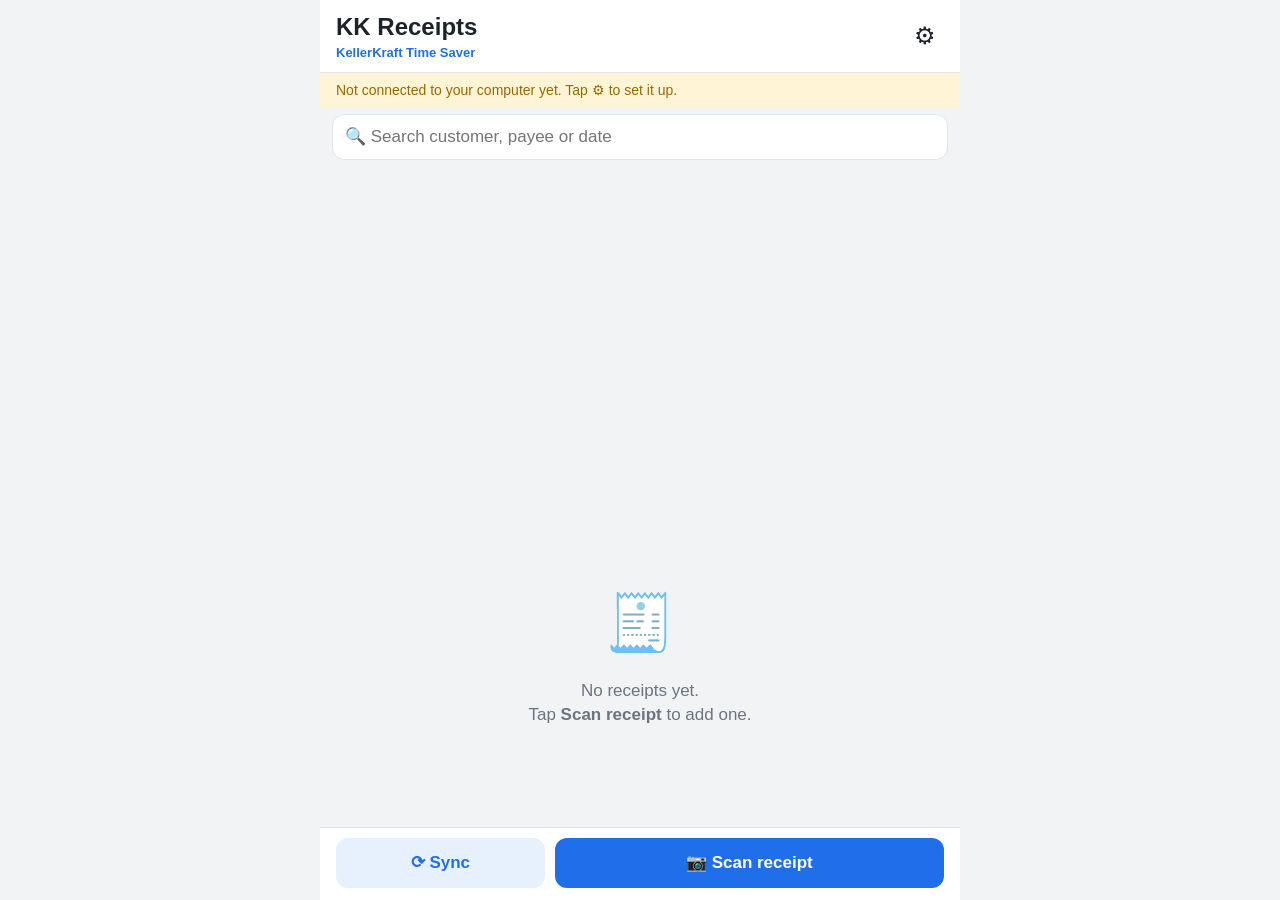
==== docs/index.html @ 090a5728 "Warn against adding KK Receipts to the Home Screen twice On iPhone each Home Screen copy of a web ap" ====
<!DOCTYPE html>
<html lang="en">
<head>
<meta charset="utf-8">
<meta name="viewport" content="width=device-width, initial-scale=1, viewport-fit=cover, user-scalable=no">
<title>KK Receipts</title>
<meta name="apple-mobile-web-app-capable" content="yes">
<meta name="mobile-web-app-capable" content="yes">
<meta name="apple-mobile-web-app-status-bar-style" content="default">
<meta name="apple-mobile-web-app-title" content="KK Receipts">
<meta name="theme-color" content="#1f6feb">
<link rel="manifest" href="manifest.webmanifest">
<link rel="apple-touch-icon" href="icons/apple-touch-icon.png">
<link rel="icon" href="icons/icon-192.png">
<link rel="stylesheet" href="app.css">
</head>
<body>
<div id="app">

  <!-- HOME -->
  <section id="scr-home" class="screen on">
    <header class="top">
      <div>
        <h1>KK Receipts</h1>
        <div class="sub">KellerKraft Time Saver</div>
      </div>
      <button class="icon" id="btnSettings" aria-label="Settings">⚙︎</button>
    </header>
    <div id="syncBar" class="syncbar"></div>
    <div class="searchbar"><input type="search" id="search" placeholder="🔍 Search customer, payee or date" autocomplete="off" autocorrect="off" spellcheck="false"></div>
    <div class="list" id="list"></div>
    <div class="empty hidden" id="emptyList">
      <div class="big">🧾</div>
      <p>No receipts yet.<br>Tap <b>Scan receipt</b> to add one.</p>
    </div>
    <footer class="bottom">
      <button class="secondary" id="btnSync">⟳ Sync</button>
      <label class="primary scanbtn">📷 Scan receipt<input type="file" id="camera" accept="image/*" capture="environment" hidden></label>
    </footer>
  </section>

  <!-- CROP -->
  <section id="scr-crop" class="screen">
    <header class="top">
      <button class="link" id="cropBack">‹ Cancel</button>
      <h2>Adjust corners</h2>
      <span style="width:60px"></span>
    </header>
    <div class="cropwrap" id="cropWrap">
      <canvas id="cropCanvas"></canvas>
      <svg id="cropSvg"><polygon id="cropPoly"/></svg>
      <div class="handle" data-i="0"></div><div class="handle" data-i="1"></div>
      <div class="handle" data-i="2"></div><div class="handle" data-i="3"></div>
    </div>
    <p class="hint">Drag the circles to the receipt's corners.</p>
    <footer class="bottom">
      <button class="secondary" id="cropWhole">Whole photo</button>
      <button class="primary" id="cropOk">Use scan ✓</button>
    </footer>
  </section>

  <!-- EDIT -->
  <section id="scr-edit" class="screen">
    <header class="top">
      <button class="link" id="editBack">‹ Back</button>
      <h2 id="editTitle">Receipt</h2>
      <button class="link" id="editSave"><b>Save</b></button>
    </header>
    <div class="scroll">
      <div class="preview"><img id="editImg" alt="Receipt"><button class="shareicon" id="editShare" aria-label="Save image to Photos or Files" title="Save image"><svg viewBox="0 0 24 24" width="20" height="20" fill="none" stroke="currentColor" stroke-width="2" stroke-linecap="round" stroke-linejoin="round" aria-hidden="true"><path d="M12 3v12"/><path d="M8 7l4-4 4 4"/><path d="M6 11H5a2 2 0 0 0-2 2v6a2 2 0 0 0 2 2h14a2 2 0 0 0 2-2v-6a2 2 0 0 0-2-2h-1"/></svg></button></div>
      <div id="ocrStatus" class="ocr hidden"></div>
      <div class="form">
        <label>Date<input type="date" id="fDate"></label>
        <label>Customer<span class="ac"><input type="text" id="fCustomer" autocomplete="off" autocorrect="off" autocapitalize="words" spellcheck="false" placeholder="Type or pick a customer"><ul class="aclist hidden" id="custSug"></ul></span></label>
        <label>Total<div class="money"><span>$</span><input type="text" id="fTotal" inputmode="decimal" placeholder="0.00"></div></label>
        <label>Payee<span class="ac"><input type="text" id="fPayee" autocomplete="off" autocorrect="off" autocapitalize="words" spellcheck="false" placeholder="(blank)"><ul class="aclist hidden" id="payeeSug"></ul></span></label>
        <div id="storeHint" class="hintline hidden"></div>
        <label>Category<select id="fCategory"></select></label>
        <label>Note <span class="opt">(stays with this receipt only)</span><textarea id="fNote" rows="3" placeholder="e.g. tile for upstairs bathroom"></textarea></label>
      </div>
      <div class="meta" id="editMeta"></div>
      <button class="danger wide" id="editDelete">Delete receipt</button>
    </div>
  </section>

  <!-- SETTINGS -->
  <section id="scr-settings" class="screen">
    <header class="top">
      <button class="link" id="setBack">‹ Back</button>
      <h2>Settings</h2>
      <span style="width:60px"></span>
    </header>
    <div class="scroll">
      <div class="card">
        <h3>Scanning</h3>
        <label class="row"><input type="checkbox" id="sBW" checked> Black &amp; white scan (like Notes)</label>
        <label class="row"><input type="checkbox" id="sNames" checked> Fill in the payee when its name is on the receipt</label>
      </div>
      <div class="card">
        <h3>Phone storage</h3>
        <p class="small warnline">⚠️ <b>Never remove the KK Receipts icon</b> from your Home Screen, and don't add a second one. iPhone keeps the receipts <b>inside this icon</b>, so receipts that haven't synced yet would be lost. To reconnect to the computer, use <b>Computer connection</b> below.</p>
        <p class="small" id="storeInfo"></p>
        <button class="secondary wide" id="btnClean">Remove synced receipts from this phone</button>
        <p class="small muted">They stay safe on your computer.</p>
      </div>
      <details class="card conn" id="connCard">
        <summary><span><b>Computer connection</b><br><span class="small muted" id="connSummary"></span></span></summary>
        <p class="small">On your computer, open <b>KellerKraft Receipts</b> and click <b>Phone setup</b>. Type in the address and code it shows.</p>
        <label>Computer address<input type="text" id="sAddr" inputmode="decimal" placeholder="e.g. 192.168.1.20" autocomplete="off"></label>
        <label>Code<input type="text" id="sCode" inputmode="numeric" placeholder="6 digits" maxlength="6" autocomplete="off"></label>
        <button class="primary wide" id="btnPair">Connect</button>
        <div id="pairMsg" class="small"></div>
      </details>
      <p class="small muted center" id="version"></p>
    </div>
  </section>

  <!-- VIEWER -->
  <div id="viewer" class="viewer hidden"><img id="viewerImg" alt="Receipt"><button class="icon close" id="viewerClose">✕</button></div>
  <div id="busy" class="busy hidden"><div class="spinner"></div><div id="busyText">Working…</div></div>
  <div id="toast" class="toast hidden"></div>
</div>
<datalist id="payeeList"></datalist>

<script src="vendor/tesseract/tesseract.min.js"></script>
<script src="db.js"></script>
<script src="scan.js"></script>
<script src="parse.js"></script>
<script src="app.js"></script>
</body>
</html>
---- docs/app.css ----
:root{
  --bg:#f2f3f5; --card:#fff; --text:#1d2329; --muted:#6b7580; --line:#e1e5ea;
  --accent:#1f6feb; --accent-text:#fff; --accent-soft:#e7f0fd;
  --good:#1a7f37; --good-soft:#e6f4ea; --warn:#9a6700; --warn-soft:#fff4d6; --bad:#c62828; --bad-soft:#fdecec;
  --input:#fff;
  --safe-top:env(safe-area-inset-top,0px); --safe-bot:env(safe-area-inset-bottom,0px);
}
@media (prefers-color-scheme: dark){
  :root:not([data-theme="light"]){
    --bg:#000; --card:#1c1c1e; --text:#f2f2f7; --muted:#9a9aa1; --line:#2c2c2e;
    --accent:#4c8dff; --accent-text:#fff; --accent-soft:#1c2a40;
    --good:#4cc26b; --good-soft:#16301e; --warn:#e3b341; --warn-soft:#3a2f12; --bad:#ff6b6b; --bad-soft:#3a1c1c; --input:#2c2c2e;
  }
}
:root[data-theme="dark"]{
  --bg:#000; --card:#1c1c1e; --text:#f2f2f7; --muted:#9a9aa1; --line:#2c2c2e;
  --accent:#4c8dff; --accent-text:#fff; --accent-soft:#1c2a40;
  --good:#4cc26b; --good-soft:#16301e; --warn:#e3b341; --warn-soft:#3a2f12; --bad:#ff6b6b; --bad-soft:#3a1c1c; --input:#2c2c2e;
}
*{box-sizing:border-box;-webkit-tap-highlight-color:transparent}
html,body{margin:0;height:100%;background:var(--bg);color:var(--text);font:17px/1.4 -apple-system,BlinkMacSystemFont,"Segoe UI",Roboto,sans-serif;overscroll-behavior:none}
#app{height:100%;max-width:640px;margin:0 auto;position:relative}
.screen{display:none;position:absolute;inset:0;flex-direction:column;background:var(--bg)}
.screen.on{display:flex}
.hidden{display:none!important}
.top{display:flex;align-items:center;justify-content:space-between;gap:8px;padding:calc(var(--safe-top) + 10px) 16px 10px;background:var(--card);border-bottom:1px solid var(--line)}
.top h1{margin:0;font-size:24px}
.top h2{margin:0;font-size:17px;font-weight:600}
.top .sub{font-size:13px;color:var(--accent);font-weight:600}
.bottom{display:flex;gap:10px;padding:10px 16px calc(var(--safe-bot) + 12px);background:var(--card);border-top:1px solid var(--line)}
.bottom>*{flex:1}
button,.primary,.secondary{font:inherit;border:none;border-radius:12px;padding:13px 14px;cursor:pointer;text-align:center}
.primary{background:var(--accent);color:var(--accent-text);font-weight:600}
.secondary{background:var(--accent-soft);color:var(--accent);font-weight:600}
.danger{background:var(--bad-soft);color:var(--bad);font-weight:600}
.wide{width:100%;margin-top:10px}
button.link{background:none;color:var(--accent);padding:6px 0;min-width:60px;text-align:left}
#editSave{text-align:right}
button.icon{background:none;font-size:24px;padding:4px 8px;color:var(--text)}
button:disabled{opacity:.5}
.scanbtn{flex:2}
.syncbar{padding:8px 16px;font-size:14px;color:var(--muted);min-height:20px}
.syncbar.warn{color:var(--warn);background:var(--warn-soft)}
.syncbar.good{color:var(--good)}
.list{flex:1;overflow-y:auto;padding:0 12px 12px;-webkit-overflow-scrolling:touch}
.item{display:flex;gap:12px;align-items:center;background:var(--card);border-radius:14px;padding:10px;margin:8px 0;cursor:pointer}
.item img{width:52px;height:68px;object-fit:cover;border-radius:6px;background:#ddd;flex:none}
.item .mid{flex:1;min-width:0}
.item .t1{font-weight:600;white-space:nowrap;overflow:hidden;text-overflow:ellipsis}
.item .t2{font-size:14px;color:var(--muted);white-space:nowrap;overflow:hidden;text-overflow:ellipsis}
.item .amt{font-weight:700;font-variant-numeric:tabular-nums;text-align:right}
.chip{display:inline-block;font-size:12px;padding:1px 8px;border-radius:999px;margin-top:3px}
.chip.wait{background:var(--warn-soft);color:var(--warn)}
.chip.ok{background:var(--good-soft);color:var(--good)}
.daygroup{font-size:13px;color:var(--muted);font-weight:600;margin:14px 6px 0}
.empty{flex:1;display:flex;flex-direction:column;align-items:center;justify-content:center;color:var(--muted);text-align:center}
.empty .big{font-size:56px}
.scroll{flex:1;overflow-y:auto;padding:12px 16px calc(var(--safe-bot) + 24px);-webkit-overflow-scrolling:touch}
.preview{background:var(--card);border-radius:14px;padding:8px;text-align:center}
.preview img{max-width:100%;max-height:42vh;border-radius:6px}
.ocr{margin:10px 0;padding:10px 12px;border-radius:10px;background:var(--accent-soft);color:var(--accent);font-size:15px}
.form{background:var(--card);border-radius:14px;padding:4px 14px;margin-top:12px}
.form label,.card label{display:block;padding:10px 0;border-bottom:1px solid var(--line);font-size:14px;color:var(--muted);font-weight:600}
.form label:last-child{border-bottom:none}
input[type=text],input[type=date],select,textarea{display:block;width:100%;margin-top:4px;font:inherit;font-size:17px;color:var(--text);background:var(--input);border:1px solid var(--line);border-radius:10px;padding:10px 12px;-webkit-appearance:none;appearance:none}
input[type=date]{min-height:46px}
select{background-image:linear-gradient(45deg,transparent 50%,var(--muted) 50%),linear-gradient(135deg,var(--muted) 50%,transparent 50%);background-position:calc(100% - 18px) 50%,calc(100% - 12px) 50%;background-size:6px 6px;background-repeat:no-repeat;padding-right:32px}
textarea{resize:vertical}
.money{display:flex;align-items:center;gap:6px}.money span{font-size:20px;color:var(--text);margin-top:4px}
.opt{font-weight:400}
.hintline{font-size:14px;color:var(--muted);padding:6px 0 2px}
.hintline button{background:var(--accent-soft);color:var(--accent);padding:4px 10px;border-radius:8px;font-size:14px;margin-left:6px}
.meta{font-size:13px;color:var(--muted);margin:12px 4px}
.card{background:var(--card);border-radius:14px;padding:14px;margin-bottom:14px}
.card h3{margin:0 0 6px;font-size:17px}
.card label.row{display:flex;gap:10px;align-items:center;color:var(--text);font-weight:400;font-size:16px}
.card label.row input{width:22px;height:22px;accent-color:var(--accent)}
.small{font-size:14px}.muted{color:var(--muted)}.center{text-align:center}
.cropwrap{flex:1;position:relative;overflow:hidden;background:#111;touch-action:none}
#cropCanvas{position:absolute}
#cropSvg{position:absolute;inset:0;width:100%;height:100%;pointer-events:none}
#cropPoly{fill:rgba(31,111,235,.18);stroke:#4c8dff;stroke-width:2}
.handle{position:absolute;width:34px;height:34px;margin:-17px 0 0 -17px;border-radius:50%;border:3px solid #fff;background:rgba(31,111,235,.65);box-shadow:0 0 0 1px rgba(0,0,0,.4);touch-action:none}
.hint{margin:0;padding:8px 16px;text-align:center;font-size:14px;color:var(--muted);background:var(--card)}
.viewer{position:fixed;inset:0;background:#000;z-index:20;display:flex;align-items:center;justify-content:center;overflow:auto}
.viewer img{max-width:100%;max-height:100%}
.viewer .close{position:absolute;top:calc(var(--safe-top) + 10px);right:12px;color:#fff;background:rgba(255,255,255,.15);border-radius:50%;width:40px;height:40px;font-size:18px}
.busy{position:fixed;inset:0;z-index:30;background:rgba(0,0,0,.45);display:flex;flex-direction:column;align-items:center;justify-content:center;color:#fff;gap:14px;font-size:16px}
.spinner{width:42px;height:42px;border-radius:50%;border:4px solid rgba(255,255,255,.3);border-top-color:#fff;animation:spin 1s linear infinite}
@keyframes spin{to{transform:rotate(360deg)}}
.toast{position:fixed;left:16px;right:16px;bottom:calc(var(--safe-bot) + 90px);z-index:40;background:#222;color:#fff;padding:12px 14px;border-radius:12px;font-size:15px;text-align:center;box-shadow:0 6px 20px rgba(0,0,0,.3)}
details.card.conn summary{list-style:none;cursor:pointer;display:flex;justify-content:space-between;align-items:center}
details.card.conn summary::-webkit-details-marker{display:none}
details.card.conn summary::after{content:'›';font-size:26px;color:var(--muted);transform:rotate(90deg);transition:transform .2s}
details.card.conn[open] summary::after{transform:rotate(-90deg)}
details.card.conn[open] summary{margin-bottom:6px}
.searchbar{padding:6px 12px 2px}
.searchbar input{display:block;width:100%;margin:0;font:inherit;font-size:17px;color:var(--text);border:1px solid var(--line);border-radius:12px;padding:10px 12px;background:var(--card);-webkit-appearance:none;appearance:none}
details.folder{margin:6px 0}
details.folder>summary{list-style:none;cursor:pointer;display:flex;align-items:center;gap:6px;padding:9px 8px 9px 10px;background:var(--card);border-radius:12px;font-size:16px;min-height:44px}
details.folder>summary::-webkit-details-marker{display:none}
details.folder>summary::before{content:'›';font-size:20px;line-height:1;color:var(--muted);transition:transform .15s;width:10px;flex:none}
details.folder[open]>summary::before{transform:rotate(90deg)}
details.folder .ft{flex:1;min-width:0;white-space:nowrap;overflow:hidden;text-overflow:ellipsis}
details.folder .fn{font-weight:600}
details.folder .fc{color:var(--muted);font-size:13px;margin-left:5px}
details.folder .chip{margin:0 0 0 6px;vertical-align:1px}
details.folder .famt{font-weight:600;font-variant-numeric:tabular-nums;font-size:15px}
details.week{margin:4px 0 4px 14px}
details.week>summary{background:transparent;border:1px solid var(--line);padding:6px 10px;min-height:38px;font-size:15px}
details.week .item{margin:6px 0}
.iconbtn{background:none;border:none;color:var(--accent);padding:4px;margin:-4px -2px -4px 0;display:inline-flex;align-items:center;flex:none;border-radius:8px}
.iconbtn:active{background:var(--accent-soft)}
.preview{position:relative}
.shareicon{position:absolute;top:12px;right:12px;width:40px;height:40px;border-radius:50%;padding:0;display:grid;place-items:center;background:rgba(255,255,255,.92);color:var(--accent);box-shadow:0 1px 6px rgba(0,0,0,.25)}
.ac{position:relative;display:block}
.aclist{position:absolute;left:0;right:0;top:100%;z-index:15;margin:4px 0 0;padding:4px 0;list-style:none;background:var(--card);border:1px solid var(--line);border-radius:12px;box-shadow:0 8px 24px rgba(0,0,0,.18);max-height:260px;overflow-y:auto;-webkit-overflow-scrolling:touch}
.aclist li{padding:11px 14px;font-size:17px;color:var(--text);font-weight:400;border-bottom:1px solid var(--line);cursor:pointer}
.aclist li:last-child{border-bottom:none}
.aclist li:active,.aclist li.hl{background:var(--accent-soft)}
.aclist li b{color:var(--accent)}
.aclist li.new{color:var(--muted);font-size:15px}
.results{font-size:14px;color:var(--muted);margin:10px 6px 0}
#fPayee{scroll-margin-top:12px}
.warnline{background:var(--warn-soft);color:var(--warn);border-radius:10px;padding:8px 10px;margin:4px 0 8px}
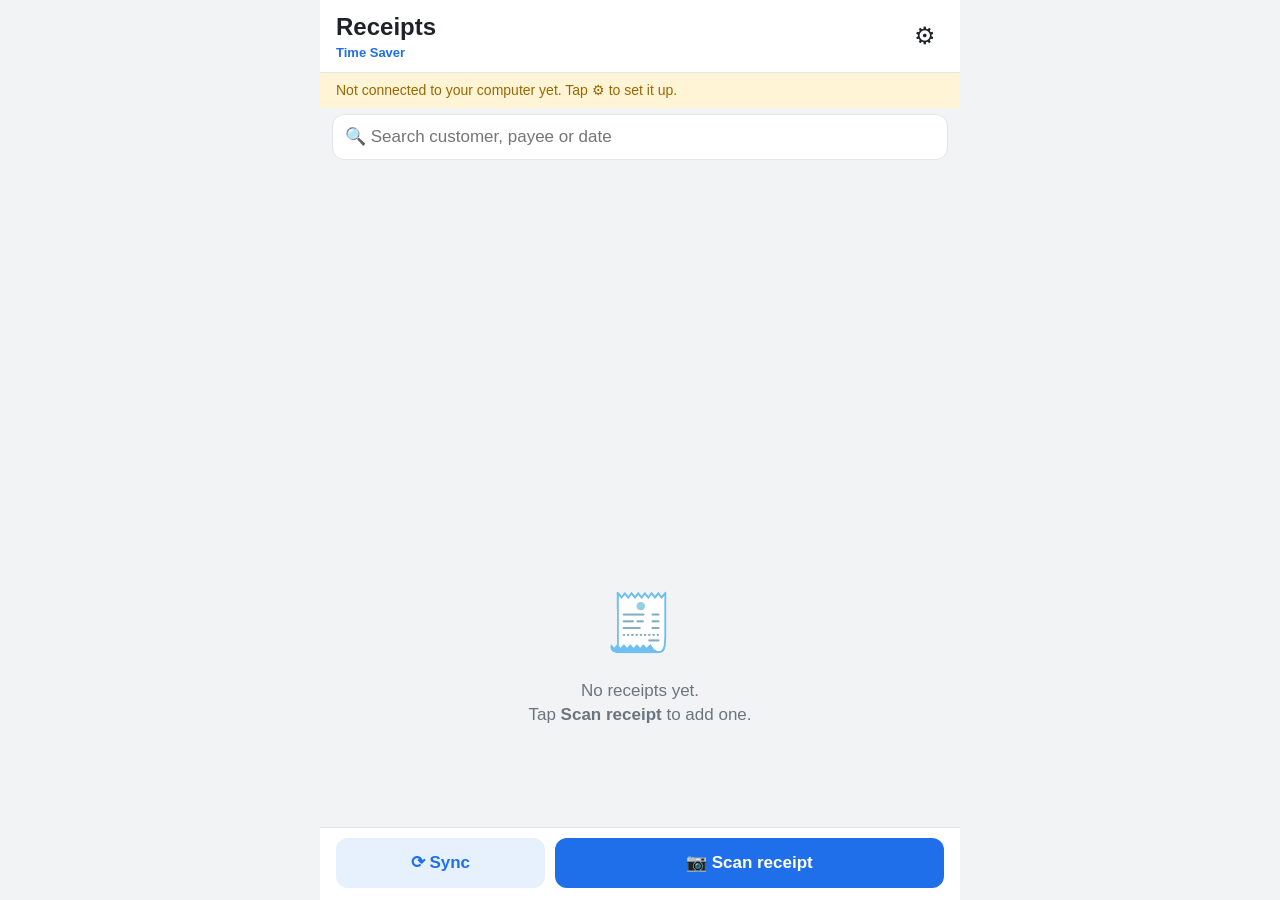
==== commit bc23e2d3: "Rename to Time Saver; Company setup (name + logo); PDF heading - No company name in the code: the pr" ====
--- a/docs/index.html
+++ b/docs/index.html
@@ -3,11 +3,11 @@
 <head>
 <meta charset="utf-8">
 <meta name="viewport" content="width=device-width, initial-scale=1, viewport-fit=cover, user-scalable=no">
-<title>KK Receipts</title>
+<title>Receipts</title>
 <meta name="apple-mobile-web-app-capable" content="yes">
 <meta name="mobile-web-app-capable" content="yes">
 <meta name="apple-mobile-web-app-status-bar-style" content="default">
-<meta name="apple-mobile-web-app-title" content="KK Receipts">
+<meta name="apple-mobile-web-app-title" content="Receipts">
 <meta name="theme-color" content="#1f6feb">
 <link rel="manifest" href="manifest.webmanifest">
 <link rel="apple-touch-icon" href="icons/apple-touch-icon.png">
@@ -21,8 +21,8 @@
   <section id="scr-home" class="screen on">
     <header class="top">
       <div>
-        <h1>KK Receipts</h1>
-        <div class="sub">KellerKraft Time Saver</div>
+        <h1>Receipts</h1>
+        <div class="sub" id="coName">Time Saver</div>
       </div>
       <button class="icon" id="btnSettings" aria-label="Settings">⚙︎</button>
     </header>
@@ -98,16 +98,16 @@
       </div>
       <div class="card">
         <h3>Phone storage</h3>
-        <p class="small warnline">⚠️ <b>Never remove the KK Receipts icon</b> from your Home Screen, and don't add a second one. iPhone keeps the receipts <b>inside this icon</b>, so receipts that haven't synced yet would be lost. To reconnect to the computer, use <b>Computer connection</b> below.</p>
+        <p class="small warnline">⚠️ <b>Never remove the Receipts icon</b> from your Home Screen, and don't add a second one. iPhone keeps the receipts <b>inside this icon</b>, so receipts that haven't synced yet would be lost. To reconnect to the computer, use <b>Computer connection</b> below.</p>
         <p class="small" id="storeInfo"></p>
         <button class="secondary wide" id="btnClean">Remove synced receipts from this phone</button>
         <p class="small muted">They stay safe on your computer.</p>
       </div>
       <details class="card conn" id="connCard">
         <summary><span><b>Computer connection</b><br><span class="small muted" id="connSummary"></span></span></summary>
-        <p class="small">On your computer, open <b>KellerKraft Receipts</b> and click <b>Phone setup</b>. Type in the address and code it shows.</p>
+        <p class="small">On the computer: <b>☰ → 📱 Phone setup</b> shows the address and a code. <b>Already connected before and only the address changed?</b> Type the new address, leave the code empty, and tap Connect.</p>
         <label>Computer address<input type="text" id="sAddr" inputmode="decimal" placeholder="e.g. 192.168.1.20" autocomplete="off"></label>
-        <label>Code<input type="text" id="sCode" inputmode="numeric" placeholder="6 digits" maxlength="6" autocomplete="off"></label>
+        <label>Code<input type="text" id="sCode" inputmode="numeric" placeholder="6 digits (not needed if only the address changed)" maxlength="6" autocomplete="off"></label>
         <button class="primary wide" id="btnPair">Connect</button>
         <div id="pairMsg" class="small"></div>
       </details>
